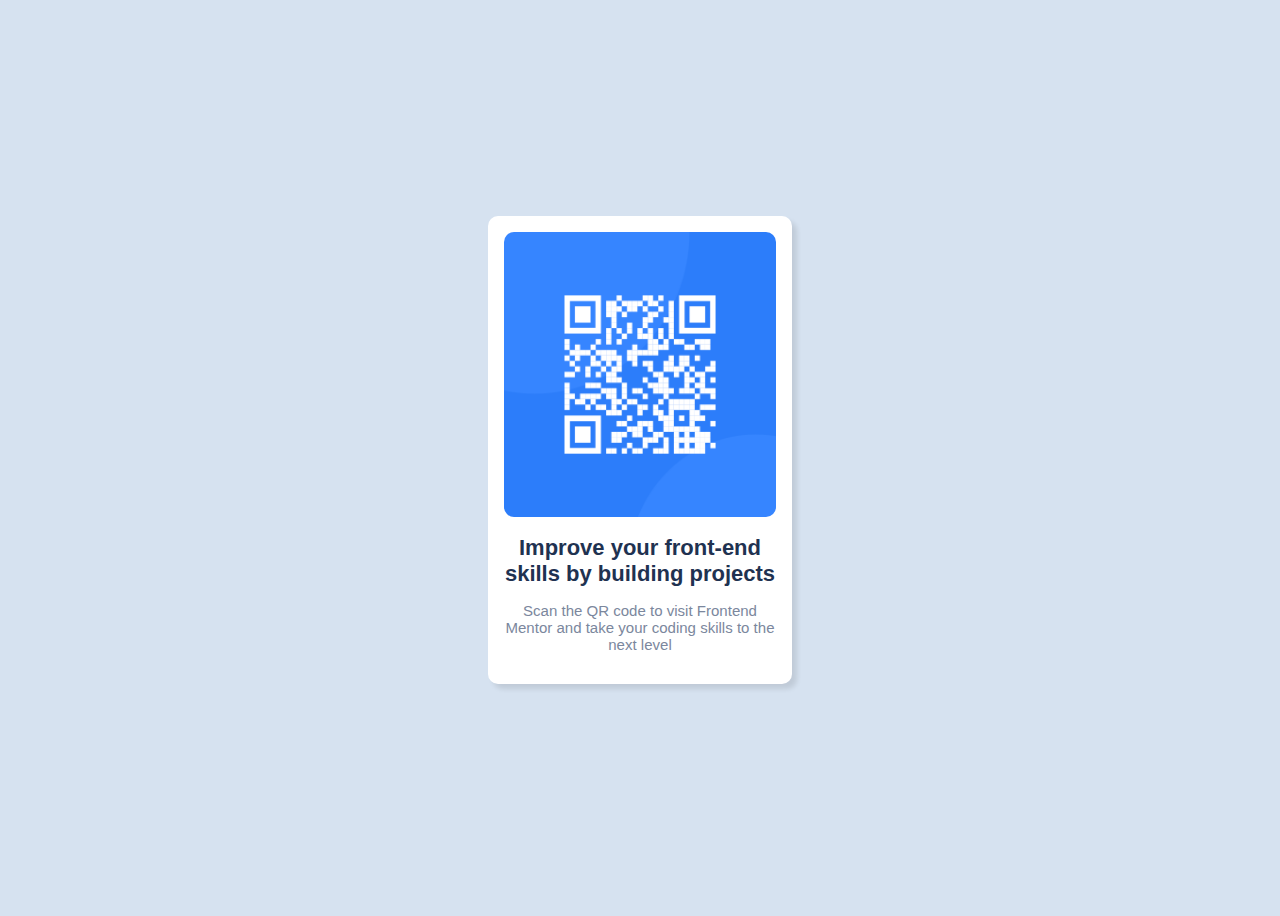
==== index1.html @ 960bd910 "first-commit" ====
<!DOCTYPE html>
<html lang="en">
<head>
  <meta charset="UTF-8">
  <meta name="viewport" content="width=device-width, initial-scale=1.0"> 
  <link rel="stylesheet" href="style1.css">
  <link rel="icon" type="image/png" sizes="32x32" href="./images/favicon-32x32.png">
  <title>Frontend Mentor | QR code component</title>

</head>
<body>
  <div class="card">
    <img src=".\images\image-qr-code.png" width=285 height=285>
  <h1>Improve your front-end skills by building projects
  </h1>
  <p>Scan the QR code to visit Frontend Mentor and take your coding skills to the next level
  </p>
  </div>
</body>
</html>
---- style1.css ----
body {
	background-color: hsl(212, 45%, 89%);
	font-size: 15px;
	display: flex;
	flex-direction: column;
	align-items: center;
	justify-content: center;
	height: 100vh;
}

.card {
	background-color: hsl(0, 0%, 100%);
	box-shadow: 5px 5px 5px rgba(0, 0, 0, 0.1);
	border-radius: 0.625rem;
	max-width: 17rem;
	padding: 1rem;
	margin-bottom: 1rem;
}

img {
	width: 100%;
	border-radius: 0.625rem;
	max-height: 18rem;
	max-width: 18rem;
}
h1 {
	font-size: 1.375rem;
	font-family: 'Outfit', sans-serif;
	font-weight: 700;
	color: hsl(218, 44%, 22%);
	text-align: center;
	width: 100%;
}

p {
	font-size: 0.94rem;
	font-family: 'Outfit', sans-serif;
	font-weight: 400;
	color: hsl(220, 15%, 55%);
	text-align: center;
}
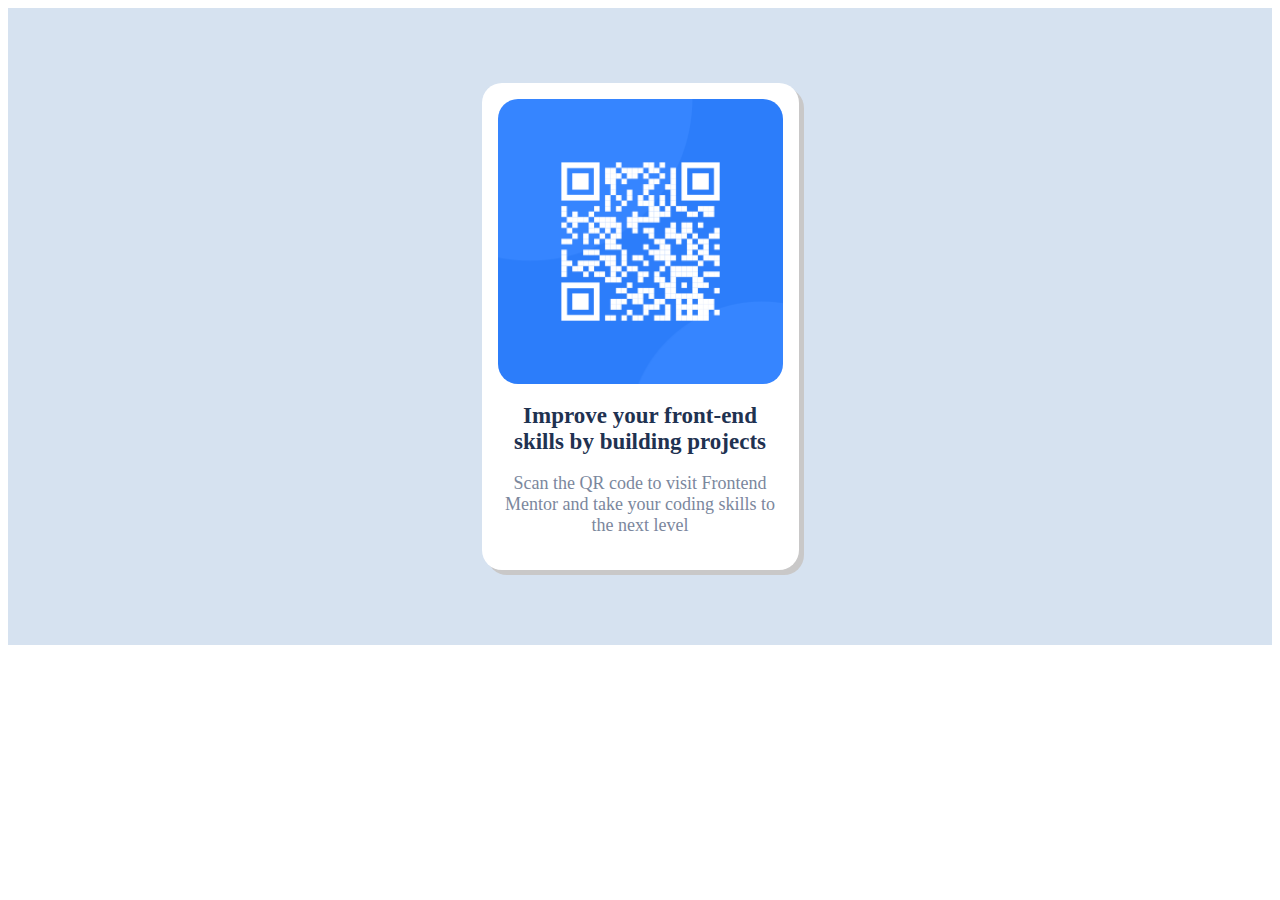
==== commit 91c69359: "add container tag" ====
--- a/index1.html
+++ b/index1.html
@@ -9,6 +9,7 @@
 
 </head>
 <body>
+  <div class="container">
   <div class="card">
     <img src=".\images\image-qr-code.png" width=285 height=285>
   <h1>Improve your front-end skills by building projects
@@ -16,5 +17,6 @@
   <p>Scan the QR code to visit Frontend Mentor and take your coding skills to the next level
   </p>
   </div>
+  </div>
 </body>
 </html>--- a/style1.css
+++ b/style1.css
@@ -1,40 +1,34 @@
-body {
+.container {
 	background-color: hsl(212, 45%, 89%);
 	font-size: 15px;
 	display: flex;
 	flex-direction: column;
 	align-items: center;
 	justify-content: center;
-	height: 100vh;
+	padding: 75px;
 }
 
 .card {
 	background-color: hsl(0, 0%, 100%);
-	box-shadow: 5px 5px 5px rgba(0, 0, 0, 0.1);
-	border-radius: 0.625rem;
-	max-width: 17rem;
-	padding: 1rem;
-	margin-bottom: 1rem;
+	box-shadow: 5px 5px #c9c8c8;
+	border-radius: 20px;
+	width: 285px;
+	padding: 16px;
 }
 
 img {
-	width: 100%;
-	border-radius: 0.625rem;
-	max-height: 18rem;
-	max-width: 18rem;
+
+	border-radius: 20px;
 }
 h1 {
-	font-size: 1.375rem;
-	font-family: 'Outfit', sans-serif;
+	font-size: 23px;
 	font-weight: 700;
 	color: hsl(218, 44%, 22%);
 	text-align: center;
-	width: 100%;
 }
 
 p {
-	font-size: 0.94rem;
-	font-family: 'Outfit', sans-serif;
+	font-size: 18px;
 	font-weight: 400;
 	color: hsl(220, 15%, 55%);
 	text-align: center;
